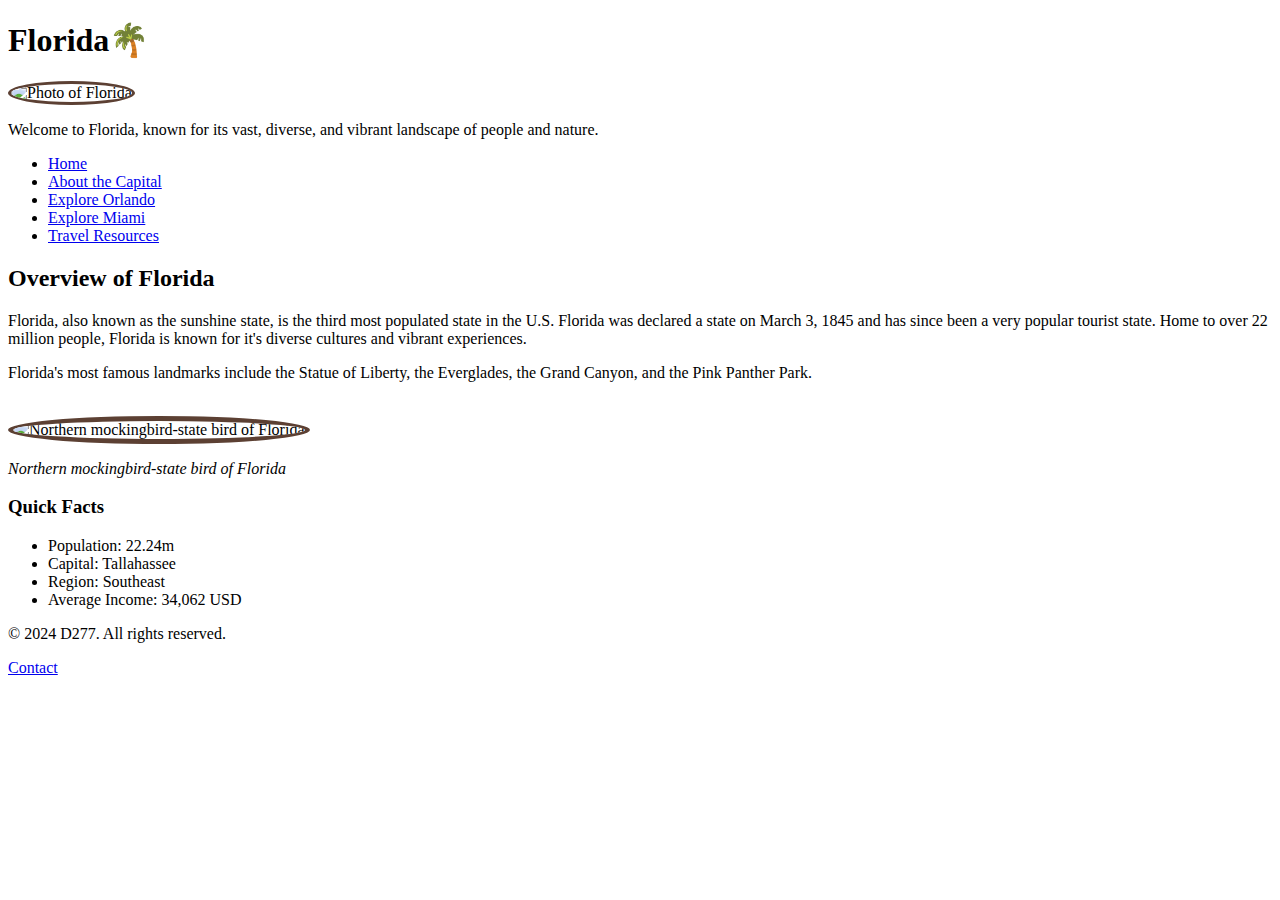
==== index.html @ 2747a7c2 "Changed directory to home page in each html file" ====
<!DOCTYPE html>
<html lang="en">
<head>
    <meta charset="UTF-8">
    <meta name="viewport" content="width=device-width, initial-scale=1.0">
    <title>Welcome to the Sunshine State</title>
    <link rel="stylesheet" href="styles.css">
</head>
<body>
    <header>
        <h1>Florida🌴</h1>
        <img src="images/florida.jpg" alt="Photo of Florida" style=" border: 3px solid #5C4033; border-radius: 50%;" width="100" height="100">
        <p>Welcome to Florida, known for its vast, diverse, and vibrant landscape of people and nature.</p>
    </header>
    
    <nav>
        <ul>
            <li><a href="index.html" class="button">Home</a></li>
            <li><a href="capital.html" class="button">About the Capital</a></li>
            <li><a href="orlando.html" class="button">Explore Orlando</a></li>
            <li><a href="miami.html" class="button">Explore Miami</a></li>
            <li><a href="resources.html" class="button">Travel Resources</a></li>
        </ul>
    </nav>

    <main>
        <section>
            <h2>Overview of Florida</h2>
            <p>Florida, also known as the sunshine state, is the third most populated state in the U.S. Florida was declared a state on March 3, 1845 and has since been a very popular tourist state. Home to over 22 million people, Florida is known for it's diverse cultures and vibrant experiences.  </p>
            <p>Florida's most famous landmarks include the Statue of Liberty, the Everglades, the Grand Canyon, and the Pink Panther Park.</p><br>
            <img src="images/bird.jpg" alt="Northern mockingbird-state bird of Florida" style=" border: 5px solid #5C4033; border-radius: 50%;">
            <p><i>Northern mockingbird-state bird of Florida</i></p>
        </section>
    </main>
    <aside>
        <h3>Quick Facts</h3>
        <ul>
            <li>Population: 22.24m</li>
            <li>Capital: Tallahassee</li>
            <li>Region: Southeast</li>
            <li>Average Income: 34,062 USD</li>
        </ul>
    </aside>

    <footer>
        <p>&copy; 2024 D277. All rights reserved.</p>
        <a href="contact.html" class="button">Contact</a>
    </footer>
</body>
</html>
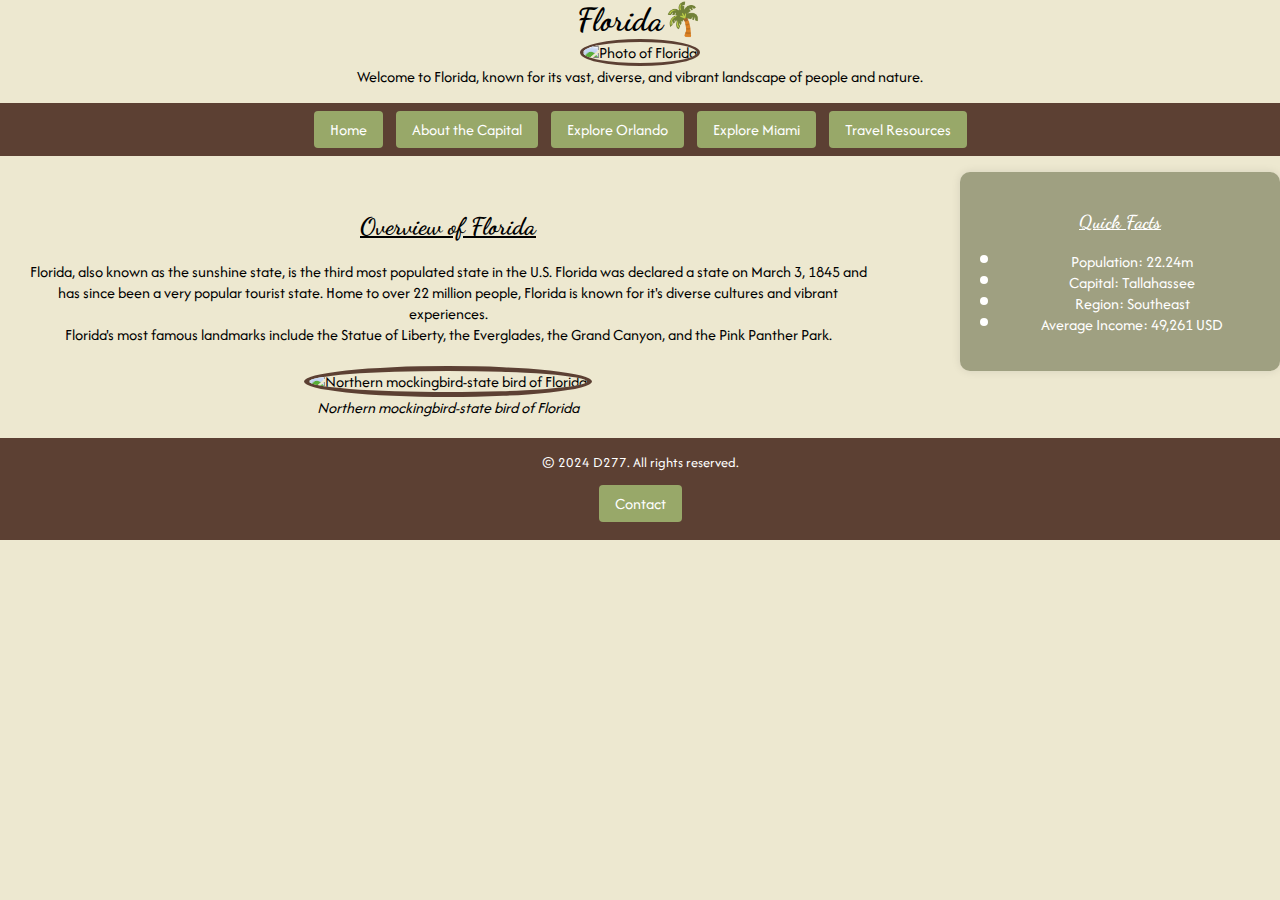
==== commit ec5ad08a: "Revision for comparing state averages/cohesive styling for contact page" ====
--- a/index.html
+++ b/index.html
@@ -15,7 +15,7 @@
     
     <nav>
         <ul>
-            <li><a href="index.html" class="button">Home</a></li>
+            <li><a href="index.html " class="button">Home</a></li>
             <li><a href="capital.html" class="button">About the Capital</a></li>
             <li><a href="orlando.html" class="button">Explore Orlando</a></li>
             <li><a href="miami.html" class="button">Explore Miami</a></li>
@@ -38,7 +38,7 @@
             <li>Population: 22.24m</li>
             <li>Capital: Tallahassee</li>
             <li>Region: Southeast</li>
-            <li>Average Income: 34,062 USD</li>
+            <li>Average Income: 49,261 USD</li>
         </ul>
     </aside>
 
--- a/styles.css
+++ b/styles.css
@@ -0,0 +1,195 @@
+@import url('https://fonts.googleapis.com/css2?family=Afacad+Flux:wght@100..1000&display=swap');
+@import url(https://fonts.googleapis.com/css?family=Dancing+Script:400,700);
+
+* {
+    box-sizing: border-box;
+}
+
+body {
+    margin: 0;
+    padding: 0;
+    background-color: #ede8d0;
+    color: black;
+    text-align: center; 
+    font-family: "Afacad Flux", sans-serif;
+}
+
+h1, p {
+    margin: 0;
+    padding: 0;
+}
+
+h1 {
+    font-size: 2rem;
+    font-family: 'Dancing Script';
+}
+
+h2{
+    font-family: 'Dancing Script';
+    text-decoration: underline;
+}
+
+h3{
+    color: white;
+    font-family: 'Dancing Script';
+    text-decoration: underline;
+}
+
+nav {
+    background-color: #5C4033;
+}
+
+nav ul {
+    list-style-type: none;
+    padding: 0;
+    text-align: center; 
+}
+
+nav ul li {
+    display: inline;
+    margin: 0 5px;
+}
+
+a {
+    display: inline-block;
+    padding: 0.5rem 1rem;
+    margin: 0.5rem 0;
+    border-radius: 0.25rem;
+    background-color: rgba(152,168,105);
+    color: white;
+    text-decoration: none;
+    transition: background-color 0.2s;
+}
+
+
+a:hover, a:focus {
+    background-color: rgb(110, 124, 74);
+}
+
+.white-button {
+    background-color: white; 
+    color: black;
+    padding: 0.5rem 1rem;
+    border-radius: 0.25rem;
+    text-decoration: none; 
+    display: inline-block; 
+    transition: background-color 0.2s, color 0.2s; 
+}
+
+.white-button:hover,
+.white-button:focus {
+    background-color: #eedec5; 
+    color: white;
+}
+
+main {
+    float: left;
+    width: 70%;
+    padding: 20px;
+    box-sizing: border-box;
+}
+
+aside {
+    float: right;
+    width: 25%;
+    background-color: #9fa081;
+    padding: 20px;
+    box-shadow: 0 0 10px rgba(0, 0, 0, 0.1);
+    box-sizing: border-box;
+    border-radius: 10px;
+}
+
+aside ul {
+    list-style-type: none; 
+    padding-left: 0;
+}
+
+aside ul li {
+    position: relative; 
+    padding-left: 1.5em; 
+    color: white;
+}
+
+aside ul li::before {
+    content: ''; 
+    position: absolute; 
+    left: 0; 
+    top: 0.2em; 
+    width: 0.5em; 
+    height: 0.5em; 
+    background-color: white;
+    border-radius: 50%;
+}
+
+aside ol li::marker {
+    color: white; 
+}
+
+footer {
+    clear: both;
+    background-color: #5C4033;
+    color: white;
+    text-align: center;
+    padding: 10px;
+    position: relative;
+    bottom: 0;
+    width: 100%;
+}
+
+footer p {
+    margin: 5px 0; 
+    font-size: 0.9em; 
+}
+
+footer a {
+    display: inline-block;
+    margin-top: 0.5rem; 
+    background-color: rgba(152,168,105);
+    padding: 0.5rem 1rem;
+    border-radius: 0.25rem;
+    color: white;
+    text-decoration: none;
+    transition: background-color 0.2s;
+}
+
+footer a:hover {
+    background-color: rgb(110, 124, 74);
+}
+
+img {
+    max-width: 100%;
+    height: auto;
+}
+
+#table {
+    width: 80%; /* Set a width for the table */
+    margin: 20px auto; /* Center the table horizontally */
+    border-collapse: collapse;
+}
+
+th, td {
+    border: 1px solid #4e5e72;
+    padding: 10px;
+    text-align: left; /* Keep text alignment left for the cells */
+}
+
+th {
+    background-color: rgba(94, 64, 51);
+    color: white;
+}
+
+tr:nth-child(even) {
+    background-color: #f1f1f1;
+}
+
+@media screen and (max-width: 768px) {
+    main, aside {
+        width: 100%;
+        float: none;
+    }
+
+    img.rounded-corners{
+        border-radius: 50%;
+    }
+}
+
